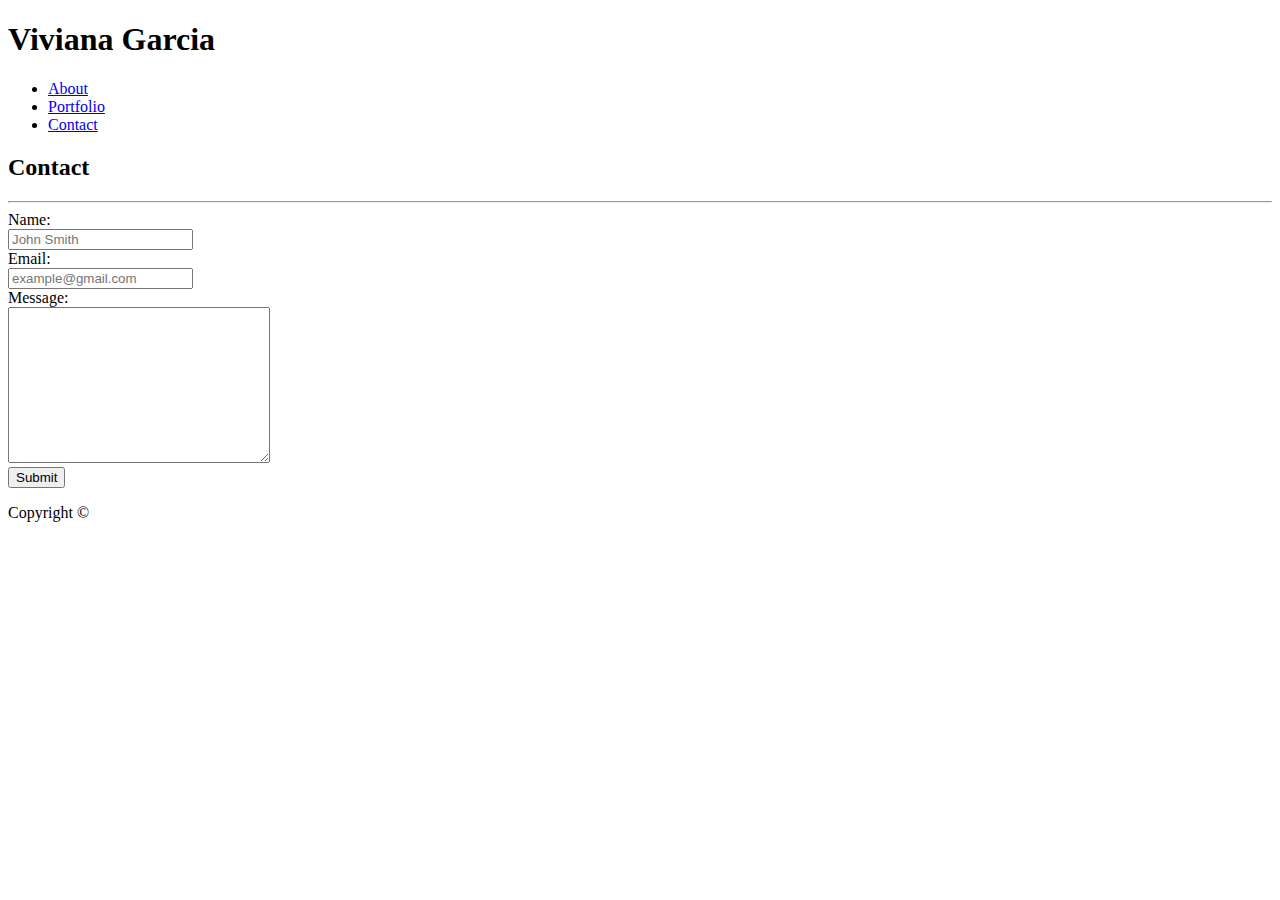
==== contact.html @ 138818f9 "add selfimage.jpg" ====
<!DOCTYPE html>
<html>
    <head>
        <title>Contact | Viviana Garcia</title>
        <link rel="stylesheet" href="style.css">
        <meta charset="UTF-8">
    </head>
    <body>
        
        <nav>
            
            <span id="name"><h1>Viviana Garcia</h1></span>
            <ul>
            <li><a href="index.html">About</a></li>
            <li><a href="portfolio.html">Portfolio</a></li>
            <li><a href="contact.html">Contact</a></li>
            </ul>
    
        </nav>
        
        <div class="container">
            <div class="main-content">
                
                <div class="contact-form">
                    <h2>Contact</h2>
                </div>
                <hr>
                <form>
                    Name:<br>
                    <input type="text" name="firstname" placeholder="John Smith"><br>
                    Email:<br>
                    <input type="email" name="email" placeholder="example@gmail.com"><br>
                    Message:<br>
                    <textarea name="message" rows="10" cols="30">
                        
                    </textarea><br>
                    <button type="button">Submit</button>

                </form>
            </div>
        </div>
       
        <footer>
            <p>Copyright &#169;</p>
        </footer>
    </body>
</html>
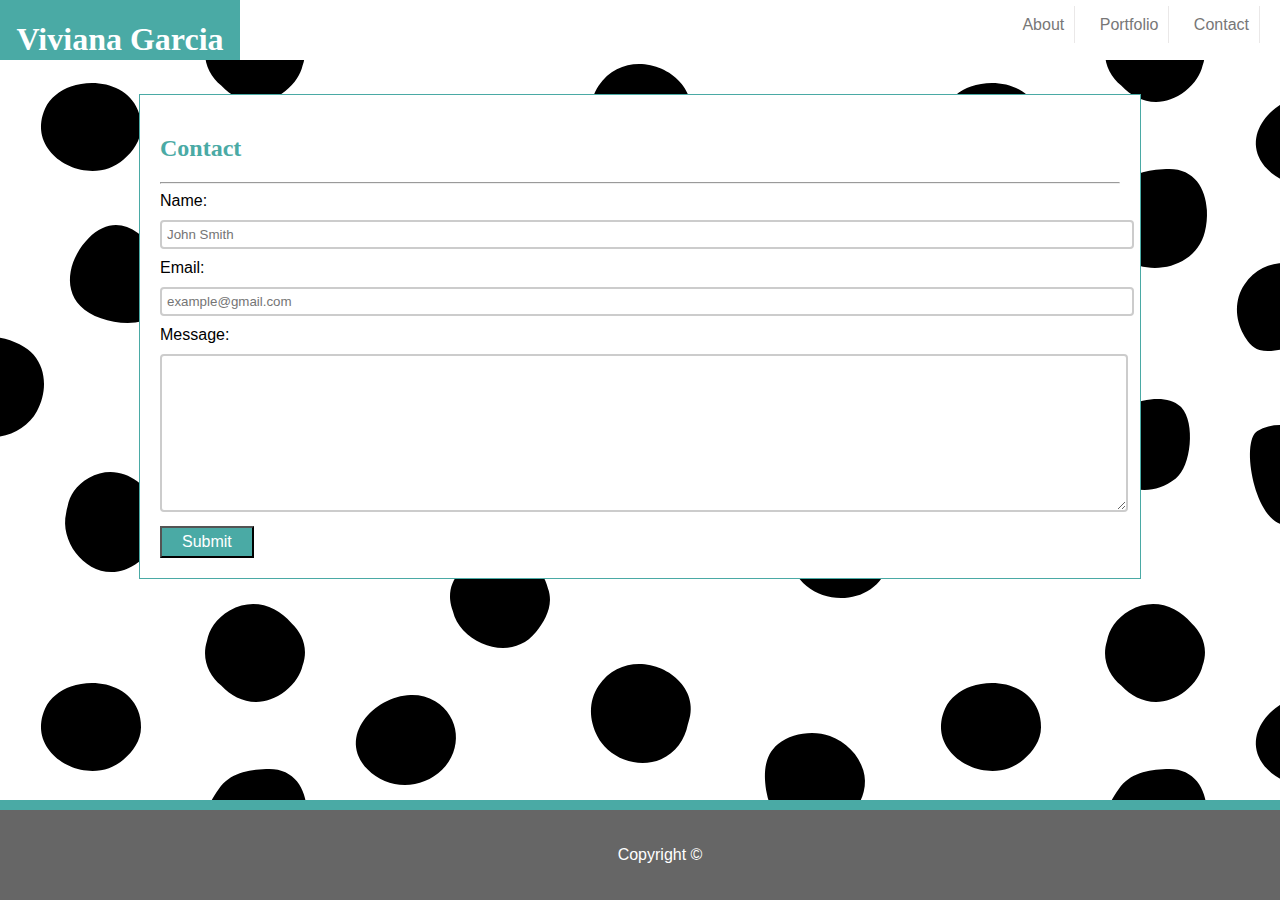
==== commit 7a1ed4c1: "adding portfolio-style and contact-style" ====
--- a/contact.html
+++ b/contact.html
@@ -2,7 +2,8 @@
 <html>
     <head>
         <title>Contact | Viviana Garcia</title>
-        <link rel="stylesheet" href="style.css">
+        <link rel="stylesheet" href="assets/style.css">
+        <link rel="stylesheet" href="assets/contact-style.css">
         <meta charset="UTF-8">
     </head>
     <body>
--- a/assets/style.css
+++ b/assets/style.css
@@ -0,0 +1,151 @@
+body {
+    margin: 0;
+    font-family: 'Arial', 'Helvetica Neue', Helvetica, sans-serif;
+    background-color: #ffffff;
+    background-image: url("data:image/svg+xml,%3Csvg xmlns='http://www.w3.org/2000/svg' width='900' height='600' viewBox='0 0 900 600'%3E%3Cg %3E%3Cpath fill='%23000' d='M306.9 210.2c-1.2-22.8-13.5-42.7-40.8-41.1c-18.3 1.1-35.9 3.6-47.5 20.1c-5.2 7.4-10.6 15.6-11.4 24.9c-0.5 5.8 0.2 12 1.2 17.7c9 49.6 85.3 46.7 96.4 0.2C306.6 224.9 307.3 217.4 306.9 210.2z'/%3E%3Cpath fill='%23000000' d='M137.2 481.3c-13.2-9.9-31.2-13.3-48.5-3.2c-12.6 7.3-19.1 17.4-21.1 28.2c-0.7 2.4-1.2 4.7-1.5 7c-8.2 35.4 33.7 78.9 72.6 48.6C167.6 539.3 164.4 501.6 137.2 481.3z'/%3E%3Cg fill='%23000000' %3E%3Cpath d='M547.9 588.3c-7.1-34.2-61.6-52.7-87.5-16.9c-11.2 11.3-12.7 26.3-7.6 39.7c1.8 7.5 5.5 13.9 10.4 19.1c19.4 20.3 53.4 26.2 72.8 1.9C545.9 619.7 553.9 604.2 547.9 588.3z'/%3E%3Cpath d='M547.9-11.7c-7.1-34.2-61.6-52.7-87.5-16.9c-11.2 11.3-12.7 26.3-7.6 39.7c1.8 7.5 5.5 13.9 10.4 19.1c19.4 20.3 53.4 26.2 72.8 1.9C545.9 19.7 553.9 4.2 547.9-11.7z'/%3E%3C/g%3E%3Cpath fill='%23000000' d='M849.7 498c-22.3 1.3-43.2 7.5-52.7 29.5c-3.3 7.7-7.3 15.7-7 24.3c2 55.6 86.1 63.4 98.8 10.1C890.6 554.6 877.3 496.4 849.7 498z'/%3E%3Cpath fill='%23000000' d='M762 291.1c-8.2-6.1-19.1-1.9-27.3 2.2c-7.4 3.7-14.4 8.2-21.6 12.1c-6.6 3.6-13.7 7-19.8 11.5c-18.3 13.5-2.5 45.1 10.6 56.4c17 14.6 41.6 15.9 59.6 2.1C794.1 351.8 790.7 312.4 762 291.1z'/%3E%3Cpath fill='%23000000' d='M863.3 170.3c-4.5-15.7-17.9-28.8-33.4-34.4c-16.2-5.8-38.4-2.9-51.8 8.1c-14.9 12.2-14.5 31.7-11.4 49c9.6 53.9 84.3 47.7 97-1.3C865.6 184.4 865.3 177.1 863.3 170.3z'/%3E%3Cpath fill='%23000000' d='M598.4 86.1c-10.2 15.5-9.3 34.2-0.9 50.4c2.6 5 6.2 9.5 10.4 13.2c14.2 12.6 35.5 17.1 53.2 9.5c14.3-6.1 23.9-19.8 26.7-34.7C707.4 75.6 629.7 38.5 598.4 86.1z'/%3E%3Cpath fill='%23000000' d='M509.8 413.3c-17.3 22.6-11.8 59 17.5 75.3c22.6 12.6 52.2 1.7 63.8-20.9c21.4-42-9.2-85-56.5-71C523.8 399.9 515.6 405.8 509.8 413.3z'/%3E%3Cpath fill='%23000000' d='M607.4 232.3c-0.5-0.4-1-0.8-1.4-1.2c-16.5-12.8-30.2-22.1-50.3-8.4c-15.5 10.6-29 30.3-31.4 49.1c-4.2 33.6 30.6 46.9 58.6 40.6C619.6 304.2 640.6 259.5 607.4 232.3z'/%3E%3Cpath fill='%23000000' d='M410.6 95c-36.5 1.3-74.1 41.8-43.1 74.3c19.8 20.9 54.4 20.7 74.6 0.5c20.5-20.4 18.4-53.1-6.9-68.6C427.7 96.6 419.2 94.7 410.6 95z'/%3E%3Cpath fill='%23000000' d='M291.3 23c-0.1-0.1-0.1-0.1-0.2-0.2c-14.2-16.9-38.3-25.6-61.4-12.3c-13.5 7.8-20.5 18.7-22.7 30.2c-5.7 18 1.5 34.2 14.2 44.8c15.4 16.8 40.3 24.1 64.2 5.5c9.6-7.4 15-16.3 17.2-25.4C308.6 48.8 302.7 33.6 291.3 23z'/%3E%3Cpath fill='%23000000' d='M419.1 440.6c-16.9-14.5-41.8-21.5-61.7-9.5c-18.3 11.1-1 100.1 32.2 93.5c23.8-4.7 45.3-22.4 48.1-44.3C439.6 466.1 431.5 451.3 419.1 440.6z'/%3E%3Cpath fill='%23000000' d='M127 227c-12-4.3-25.4-2.1-38.7 11.4C71 255.9 61.4 286.1 80.4 306c21.3 22.3 86.9 27.5 89.6-14.9c0.5-8.9-2.7-17.9-6.5-25.8C155.1 248.3 142.1 232.5 127 227z'/%3E%3Cpath fill='%23000000' d='M281.5 407.6c-0.3-0.4-0.7-0.7-1-1c-19.3-17.6-59.1-0.6-78.1 10.3c-23.8 13.7-8.2 41.1 5.4 55.8c16.3 17.6 42.7 25.2 68 5.8C291.3 466.6 295.5 422.7 281.5 407.6z'/%3E%3Cpath fill='%23000000' d='M137.9 110.2c-10.4-25.7-43.3-32.1-67-23.6C60.1 90.4 50 97.8 45.1 108.6c-21.2 47.3 44.9 81.1 78.5 51c9.5-8.5 17.3-18.9 17.4-32.4C141 120.8 139.9 115.1 137.9 110.2z'/%3E%3Cpath fill='%23000000' d='M344.3 284.7c-10 14.9-9.2 34.1-0.9 49.5c3.4 6.3 8.6 13.8 16.1 15.8c7.1 1.9 15.1 0.7 22.1-0.6c15.7-3 45.6-10.5 52.3-26.8C453.5 274.4 375.6 237.9 344.3 284.7z'/%3E%3Cg fill='%23000000' %3E%3Cpath d='M-29.2 431.8c23.4 12.4 54.1 1.7 66.1-20.6c9.6-17.8 10.4-40.4-3.3-56.5c-10.5-12.4-44.2-25.8-58.5-11.3c-3 3.1-5.1 7.1-6.9 10.9C-41.1 373.2-55 418.1-29.2 431.8z'/%3E%3Cpath d='M870.8 431.8c23.4 12.4 54.1 1.7 66.1-20.6c9.6-17.8 10.4-40.4-3.3-56.5c-10.5-12.4-44.2-25.8-58.5-11.3c-3 3.1-5.1 7.1-6.9 10.9C858.9 373.2 845 418.1 870.8 431.8z'/%3E%3C/g%3E%3Cpath fill='%23000' d='M671.4 460.5c-10.7 1.7-20.2 8.3-26.2 22.2c-21.5 49.5 45.4 84.9 79.4 53.3c16.3-15.2 24-31 6.5-48.1c-5.9-5.8-12.3-11-19.1-15.6C699.5 463.7 684.5 458.4 671.4 460.5z'/%3E%3C/g%3E%3C/svg%3E");
+    background-attachment: fixed;
+}
+
+h1, h2, h3, h4, h5, h6 {
+    font-family: 'Georgia', Times, Times New Roman, serif;
+}
+
+h2 {
+    color: #4aaaa5;
+}
+
+nav {
+    width: 100%;
+    background-color: #fff;
+    display: inline-block;
+    height: 60px;
+
+}
+
+#name {
+    float: left;
+    background-color: #4aaaa5 ;
+    width: 240px;
+    height: 60px;
+    font-family: Georgia, 'Times New Roman', Times, serif;
+    color: #fff;
+    text-align: center;
+
+}
+
+li {
+    display: inline;
+    padding: 5px;
+    
+}
+li a {
+    text-decoration: none;
+    color: #777;
+    border-right: solid 1px #eae8e8;
+    padding: 10px;
+}
+
+li a:hover {
+    color: #4aaaa5;
+}
+
+ul {
+    list-style-type: none;
+    float: right;
+    padding-right: 15px;
+}
+
+.container {
+    padding: 10px;
+    margin: 20px 20px 200px 20px;
+}
+
+.main-content {
+    margin: 0 auto;
+    width: 960px;
+    background-color: #fff;
+    padding: 20px;
+    border: solid 1px #4aaaa5;
+}
+
+.image-of-me {
+    float: left;
+    padding-right: 10px;
+}
+
+.inner-text-content {
+    padding-left: 10px;
+    line-height: 2.5;
+}
+
+footer {
+    width: 100%;
+    text-align: center;
+    background-color: #666;
+    color: #fff;
+    padding: 20px;
+    bottom: 0;
+    left: 0;
+    position: fixed;
+    border-top: solid 10px #4aaaa5;
+    margin-top: 20px;
+    z-index: 3;
+
+}
+
+.clearfix {
+    content: "";
+    clear: both;
+    display: table;
+  }
+
+
+  /* Portfolio Page stylings */
+
+
+  .main-content-portfolio   {
+    width: 960px;
+    height: 700px;
+    margin: 0 auto;
+    background-color: #fff;
+    padding: 20px;
+    border: solid 1px #4aaaa5;
+  }
+
+  .gallery  {
+    margin: auto;
+    float: left;  
+    z-index: 1;
+} 
+
+  .box {
+    position: relative;
+    padding: 0;
+    float: left;
+    z-index: 2;
+    width: 250px;
+    margin: 10px;
+  
+}
+
+  .placeHolder {
+    position: relative;
+    width: 100%;
+    height: 150px;
+    padding: 40px;
+}
+
+.placeName {
+    font-family: 'Georgia', Times, Times New Roman, serif;
+    position: absolute;
+    background-color: #4aaaa5;
+    width: 100%;
+    height: 40px;
+    top: 145px;
+    bottom: 20px;
+    left: 40px;
+    text-align: center;
+    font-size: 20px;
+    color:  #ffffff;
+
+}--- a/assets/contact-style.css
+++ b/assets/contact-style.css
@@ -0,0 +1,23 @@
+input {
+    width: 100%;
+    padding: 5px;
+    border: 2px solid #ccc;
+    border-radius: 4px;
+    margin: 10px 0px;
+}
+
+button {
+    padding: 5px 20px;
+    background-color: #4aaaa5;
+    color: white;
+    font-size: 16px;
+}
+
+textarea {
+    width: 100%;
+    height: 150px;
+    margin: 10px 0px;
+    border: 2px solid #ccc;
+    border-radius: 4px;
+
+}